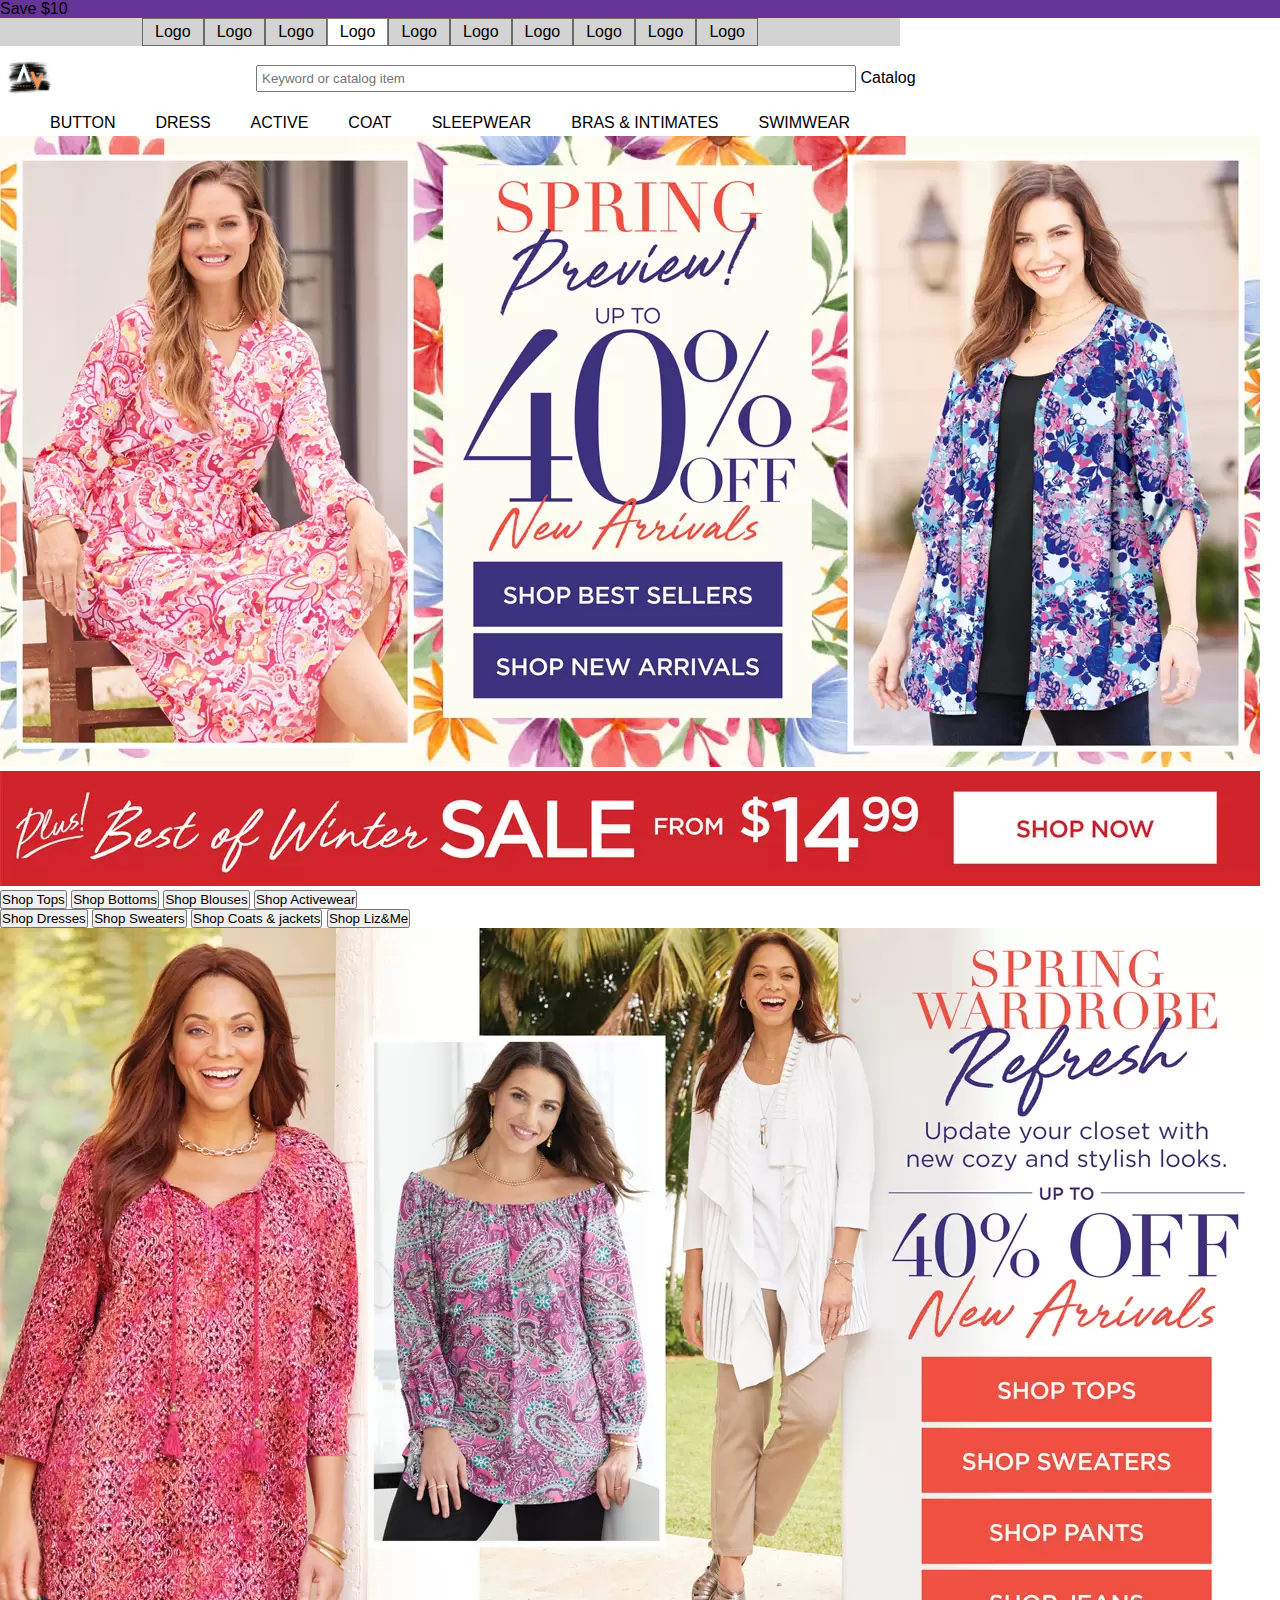
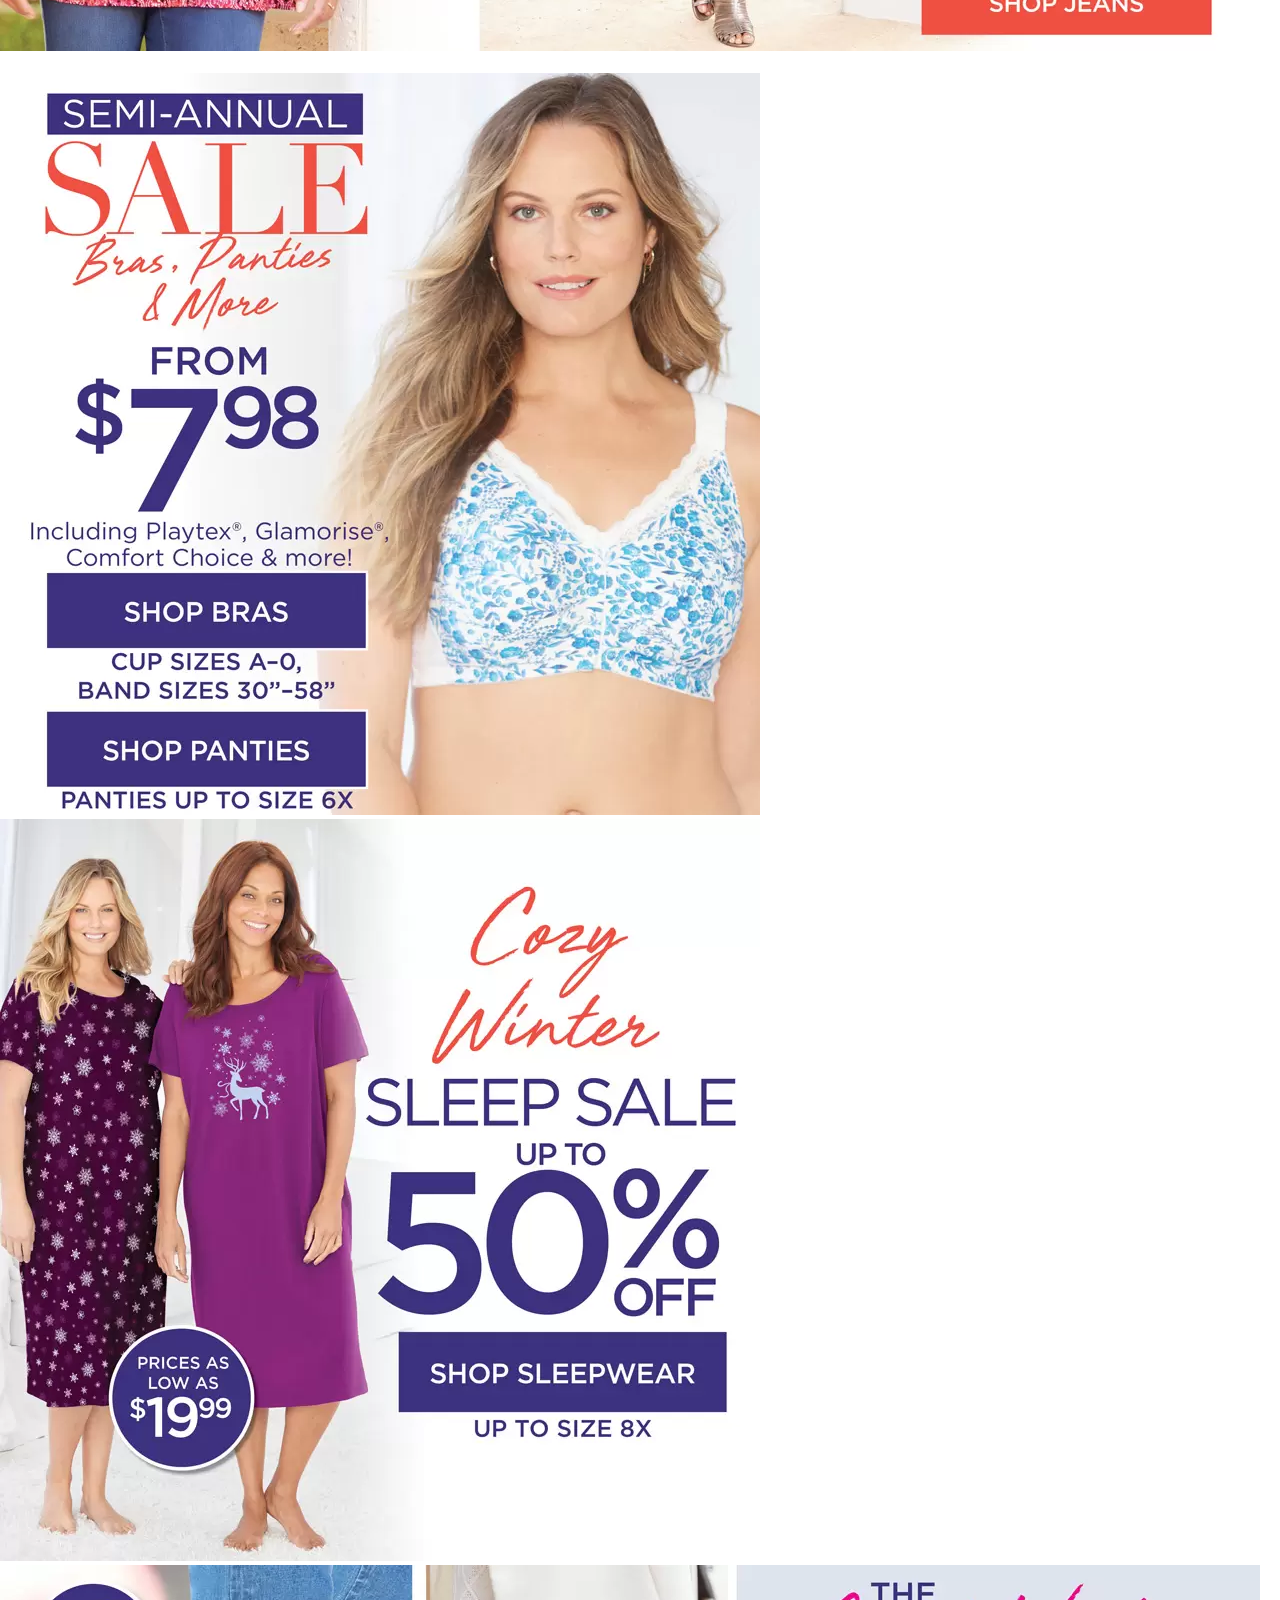
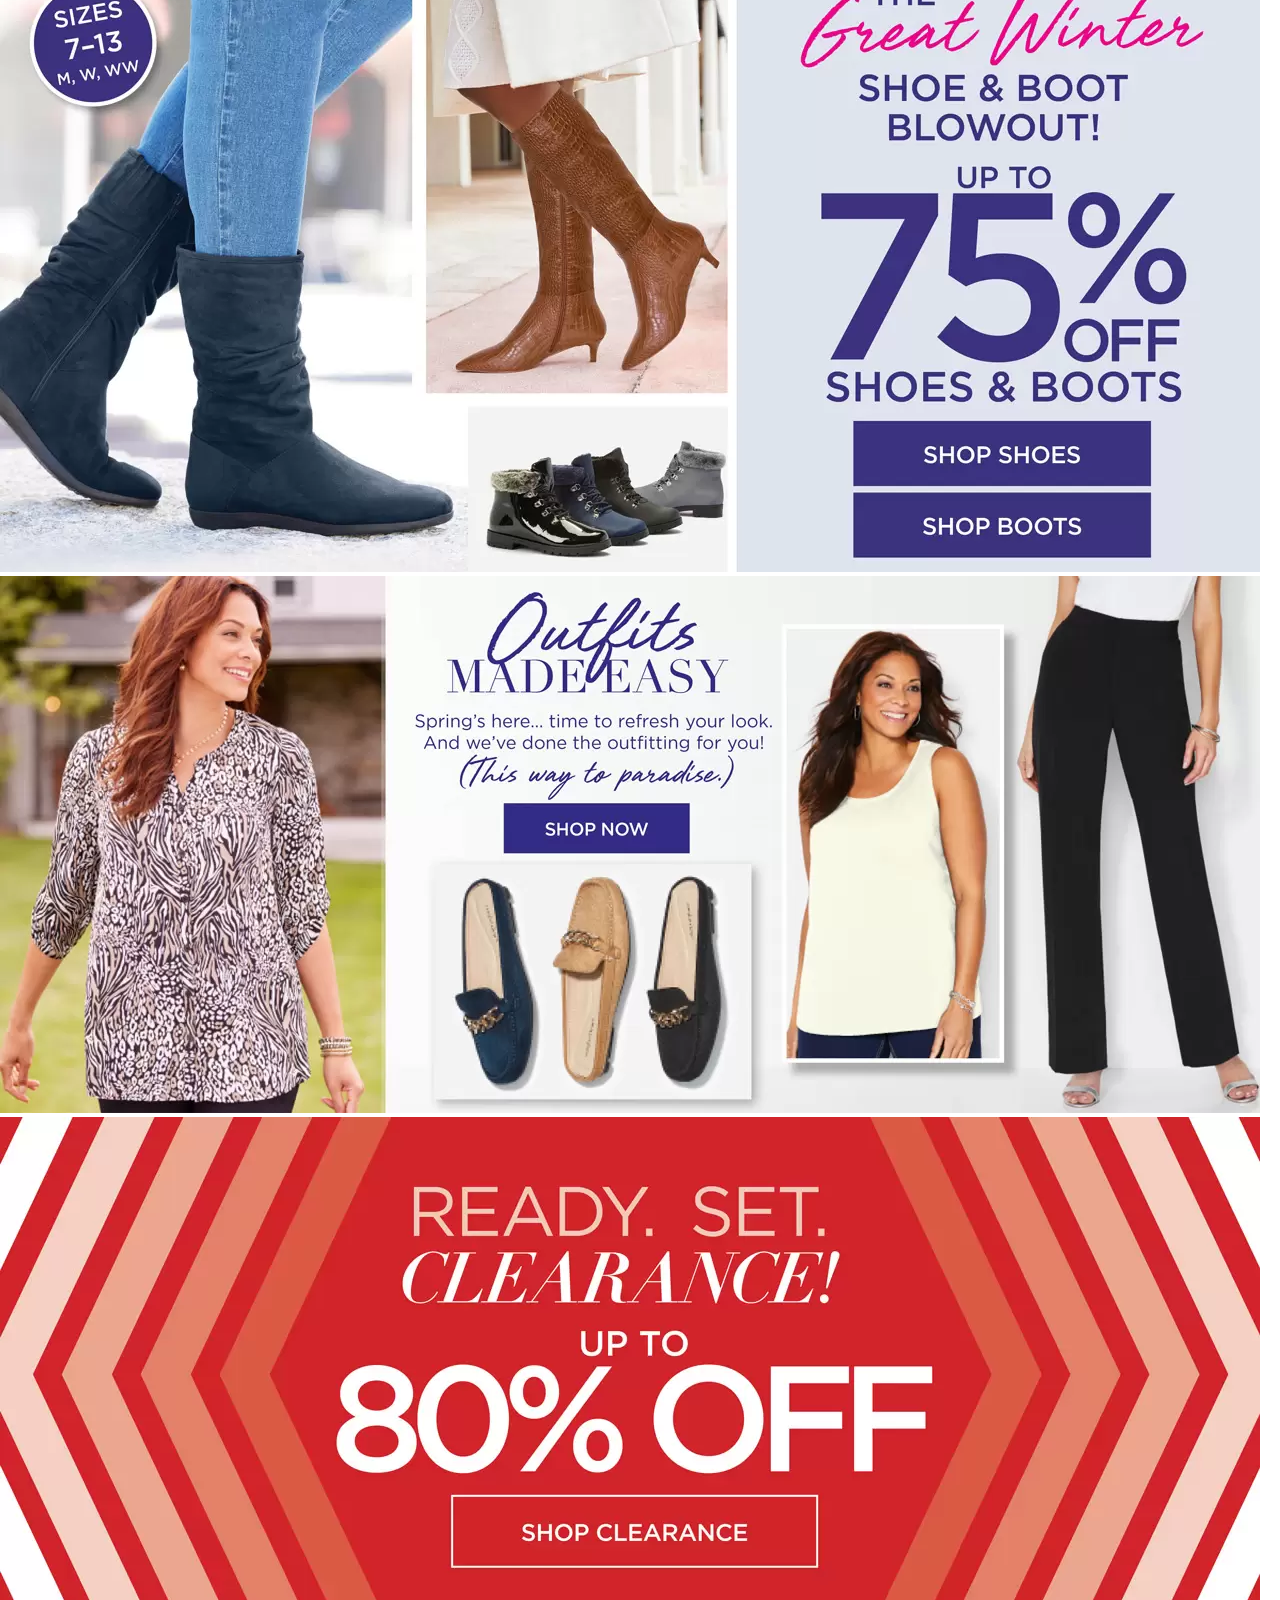
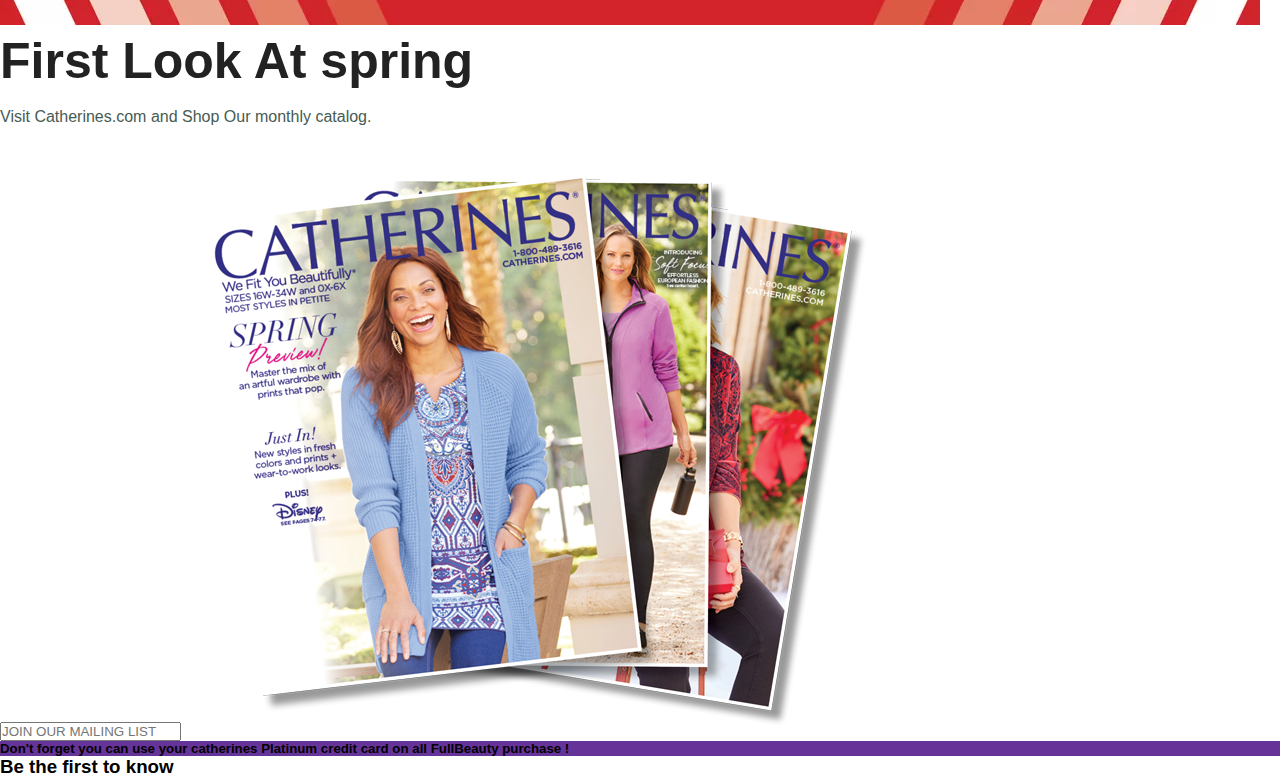
==== phobic-lumber-7659/Masai unit 2 individual project/index.html @ 64210ccc "working on project" ====
<!DOCTYPE html>
<html lang="en">
  <head>
    <meta charset="UTF-8" />
    <meta http-equiv="X-UA-Compatible" content="IE=edge" />
    <meta name="viewport" content="width=device-width, initial-scale=1.0" />
    <title>Document</title>
    <script
      src="https://kit.fontawesome.com/f1a54d22ef.js"
      crossorigin="anonymous"
    ></script>
    <link rel="stylesheet" href="styles.css" />
  </head>
  <body>
    <nav>
      <div class="layer1">Save $10</div>
      <div class="layer2">
        <div class="layer2-child">Logo</div>
        <div class="layer2-child">Logo</div>
        <div class="layer2-child">Logo</div>
        <div class="layer2-child active">Logo</div>
        <div class="layer2-child">Logo</div>
        <div class="layer2-child">Logo</div>
        <div class="layer2-child">Logo</div>
        <div class="layer2-child">Logo</div>
        <div class="layer2-child">Logo</div>
        <div class="layer2-child">Logo</div>
      </div>
      <div class="layer3">
        <div class="logo-container">
          <div class="logo">
            <a href=""><img src="logos000005.png" alt="" /></a>
          </div>
          <div class="search">
            <input type="text" placeholder="Keyword or catalog item"/>
          </div>
          <div class="logos">
            <a href="./login.html" target="_blank"><img src="" /></a>
    <span>Catalog</span>

          </div>
        </div>
        <div class="tabs-container">
          <div class="tab active">button</div>
          <div class="tab">dress</div>
          <div class="tab">active</div>
          <div class="tab">coat</div>
          <div class="tab">sleepwear</div>
          <div class="tab">bras & intimates</div>
          <div class="tab">swimwear</div>
        </div>
      </div>
    </nav>
    
    <main>
      <div class="container">
        <div class="image"> <img src="Images/main images/ca-0117-MainFeature_D (2).webp" alt=""> </div>
        <div class="image"> <img src="Images/main images/ca-0117-BestOf_D.webp" alt=""> </div>
      </div>

      <div class="left">
        <button> Shop Tops</button>
        <button> Shop Bottoms</button>
        <button> Shop Blouses</button>
        <button> Shop Activewear</button>
      </div>
      <div class="right">
        <button> Shop Dresses</button>
        <button> Shop Sweaters</button>
        <button> Shop Coats & jackets</button>
        <button> Shop Liz&Me</button>
      </div>
      <div><img src="Images/main images/ca-0117-Wardrobe_D.webp" alt=""></div>
      <div><img src="Images/ca-0117-Suprema_D.webp" alt=""></div>

      <div class="comb-img">
        <div class="img"> <img src="Images/main images/ca-0117-Intimates.webp" alt=""></div>
        <div class="img"> <img src="Images/main images/ca-0117-Sleep.webp" alt=""></div>
      </div>

      <div><img src="Images/main images/ca-0117-Shoes_D.webp" alt=""></div>
      
      <div><img src="Images/main images/01-2023-CA-Outfitting-HP-Banner-011723_D.webp" alt=""></div>

      <div><img src="Images/main images/ca-0117-Clearance_D.webp" alt=""></div>

      <div class="catalog">
        <h1>First Look At spring</h1>
        <p>Visit Catherines.com and Shop Our monthly catalog. </p>
        <input type="text" name="" id="" placeholder="JOIN OUR MAILING LIST">
        <img src="Images/main images/ca-0117-catalog.png" alt="">


      </div>

      <div class="layer1"> 
        <h5 class="footer heading">Don't forget you can use your catherines Platinum credit card on all FullBeauty purchase ! </h5>
      </div>

    </main>
    <footer>
      
      <div class="footer-text"> 
        <h3>Be the first to know</h3>

      </div>


    </footer>
  </body>
</html>
---- phobic-lumber-7659/Masai unit 2 individual project/styles.css ----
@import url(https://fonts.google.com/share?selection.family=Roboto%20Mono:wght@200);
* {
  margin: 0;
  padding: 0;
  box-sizing: border-box;
  font-family: "spartan", sans-serif;
}
h1 {
  font-size: 50px;
  line-height: 64px;
  color: #222;
}
h2 {
  font-size: 46px;
  line-height: 54px;
  color: #222;
}
h4 {
  font-size: 20px;
  /* line-height: 54px; */
  color: #222;
}
h6 {
  font-size: 12px;
  /* line-height: 54px; */
  font-weight: 700;
  color: #222;
}
p {
  font-size: 16px;
  color: #465b52;
  margin: 15px 0 20px 0;
}
body {
  width: 100%;
}
#logo {
  width: 90px;
  height: 90px;
}
#header {
  display: flex;
  align-items: center;
  justify-content: space-between;
  padding: 20px 80px;
  background-color: rgb(218, 215, 235);
}
#navbar {
  display: flex;
  align-items: center;
  justify-content: center;
}
#navbar li {
  list-style: none;
  padding: 0 20px;
}
#navbar li a {
  text-decoration: none;
  font-size: 16px;
  font-weight: 600;
  color: coral;
  transition: 0.3s ease;
}
#navbar li a :hover,
#navbar li a :active {
  color: black;
}

.layer1 {
  background-color: rebeccapurple;
}

.tabs-container,
.layer2 {
  width: 100vh;
  display: flex;
  justify-content: center;
  background-color: lightgray;
}

.layer2 div {
  padding: 4px 12px;
  border: 1px solid rgba(0, 0, 0, 0.5);
}

.layer2 div.active {
  background-color: white;
}

.logo-container {
  display: flex;
  align-items: center;
}

.logo-container > .logo {
  flex-basis: 20%;
}

.logo-container > .search > input[type="text"] {
  width: 600px;
  padding: 4px;
}



.logo img {
  width: 60px;
}

.tabs-container {
  background-color: white;
}

.tabs-container .tab {
    padding: 4px 20px;
    text-transform: uppercase;
}
.comb-image{
    display: grid;
    grid-template-columns: auto;
    align-items: center;

}
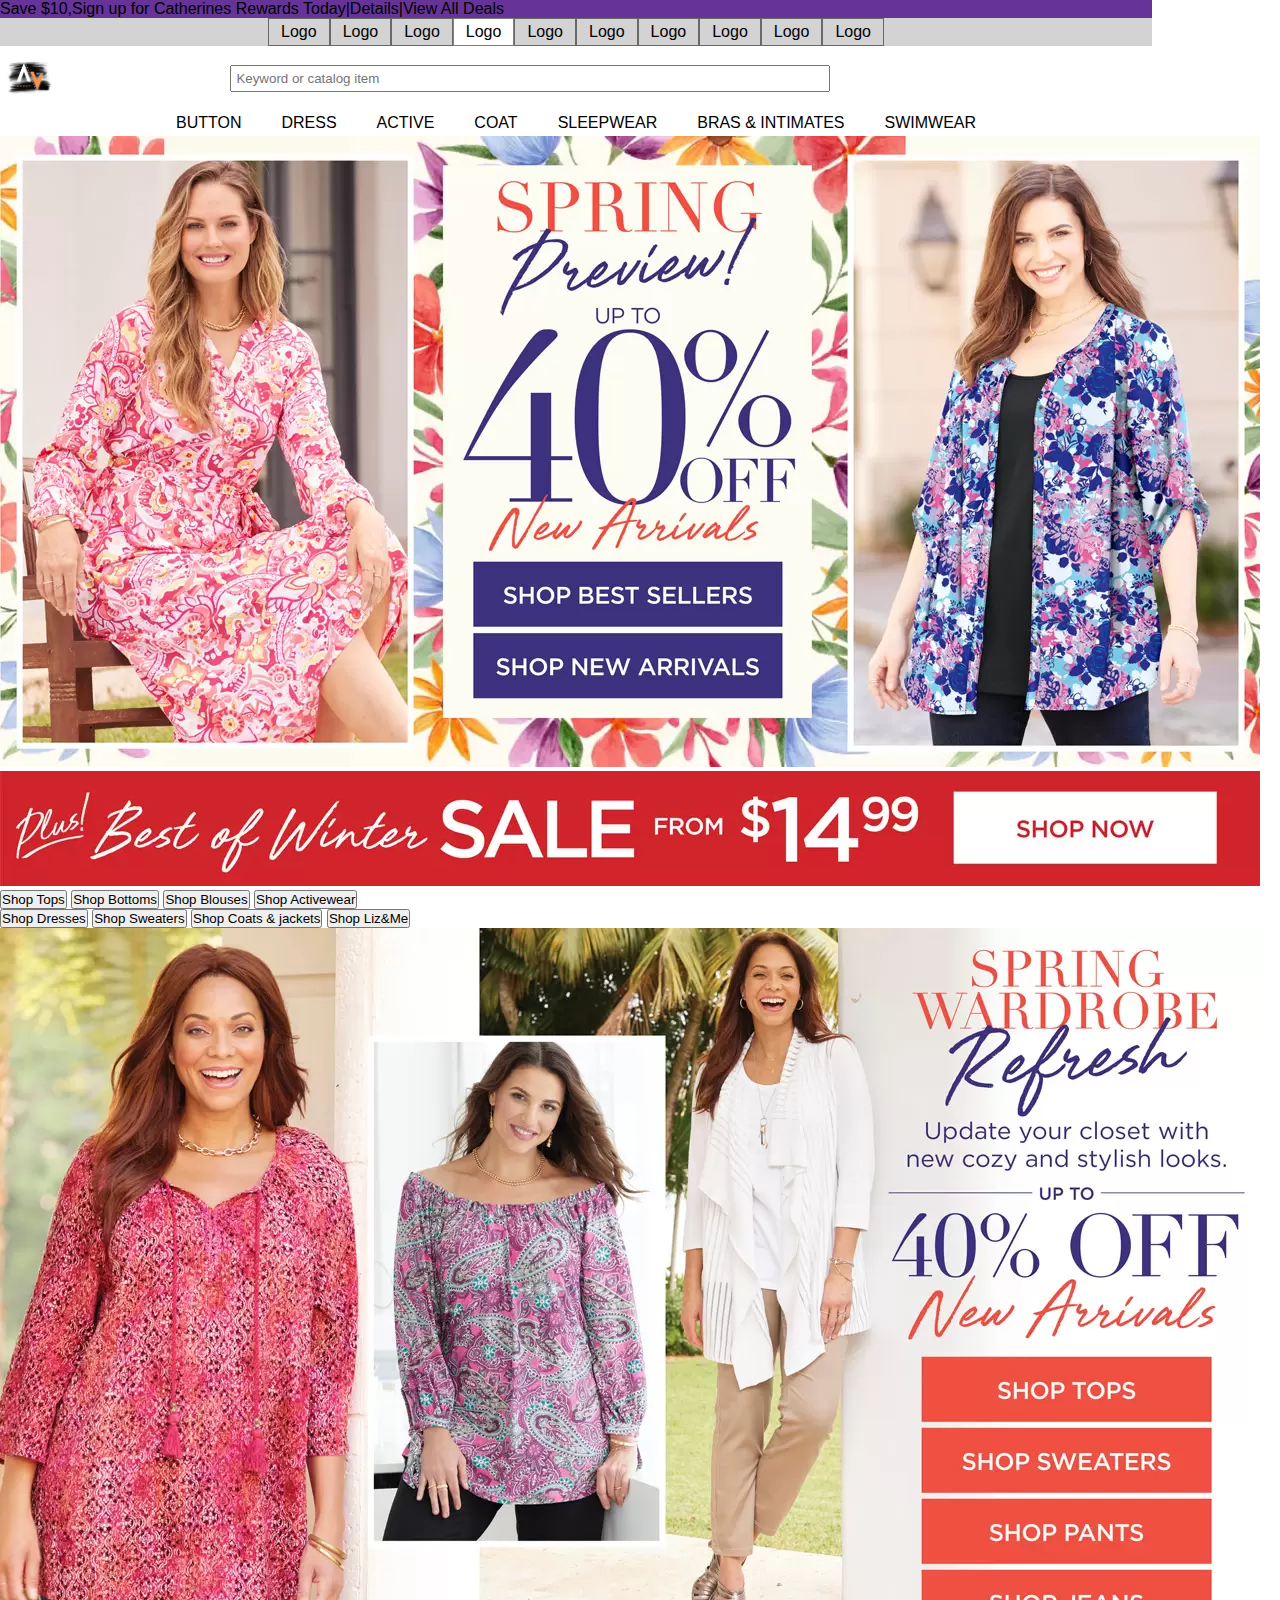
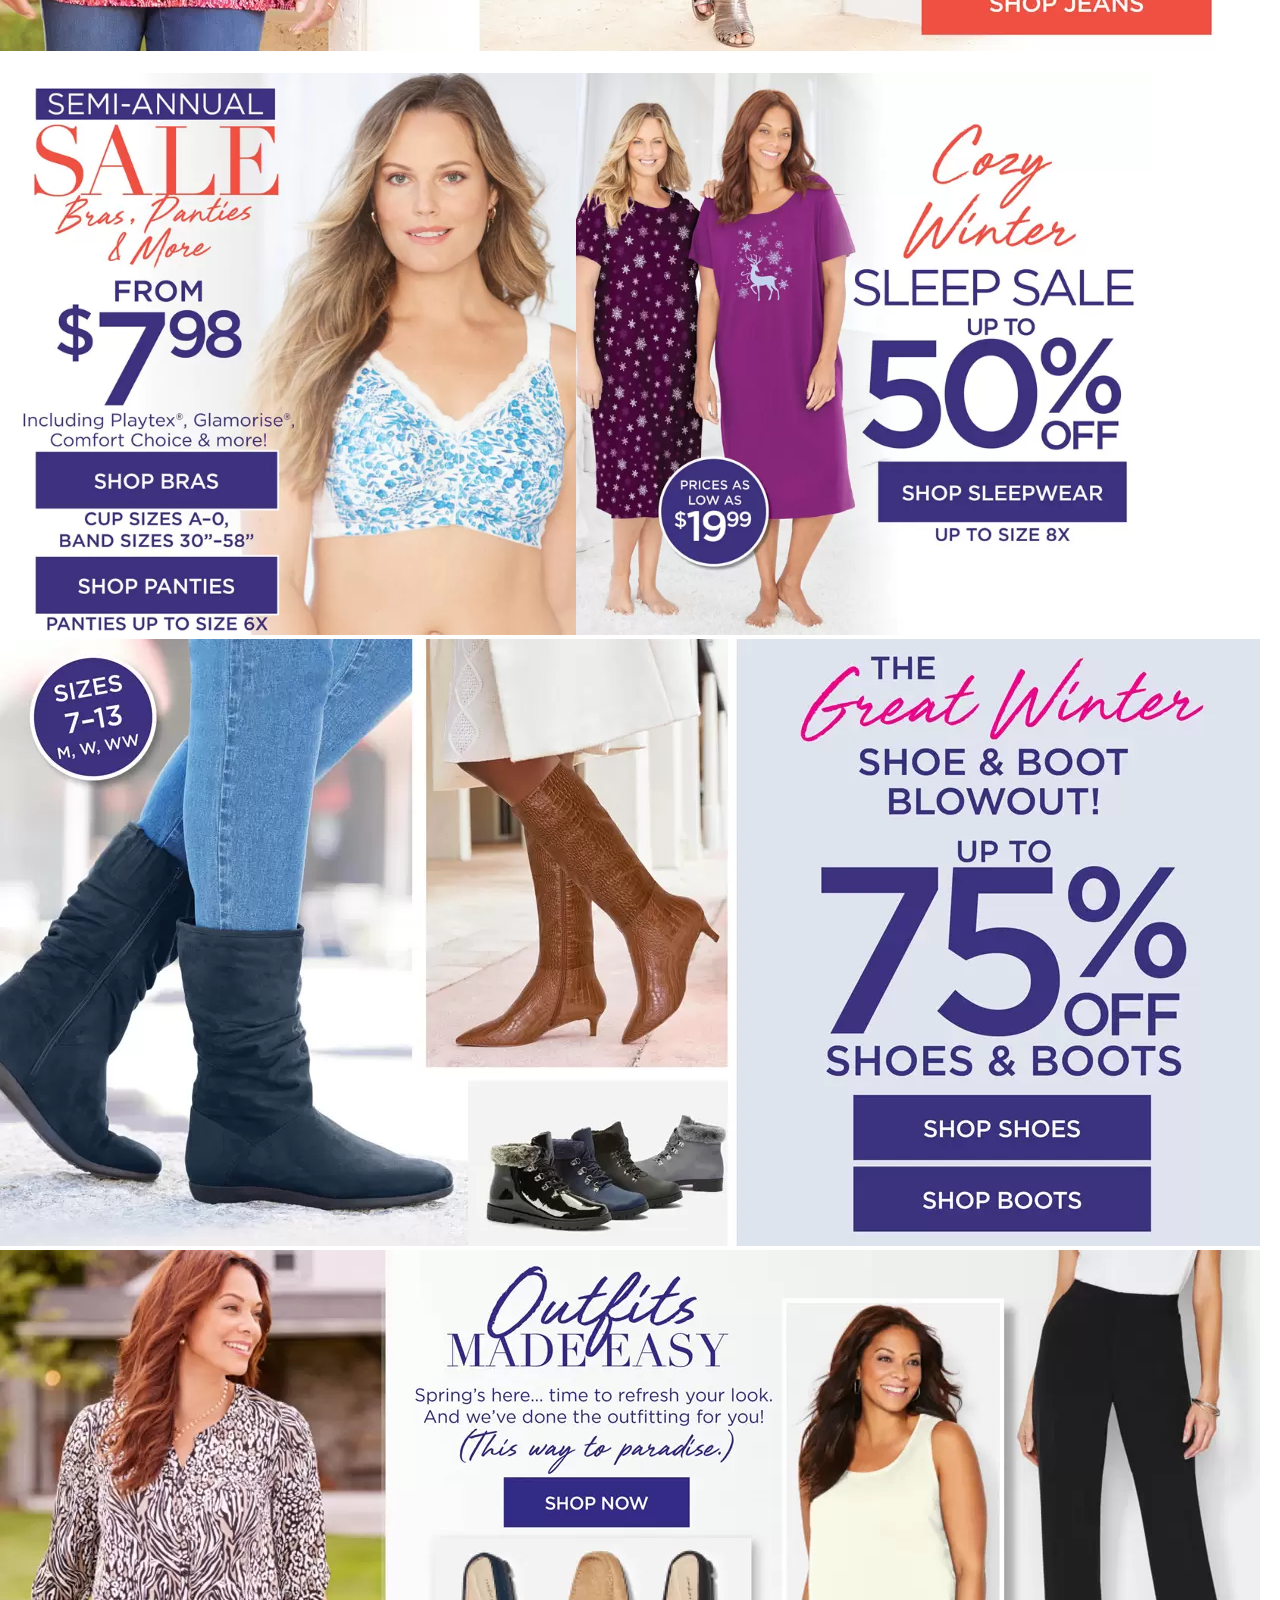
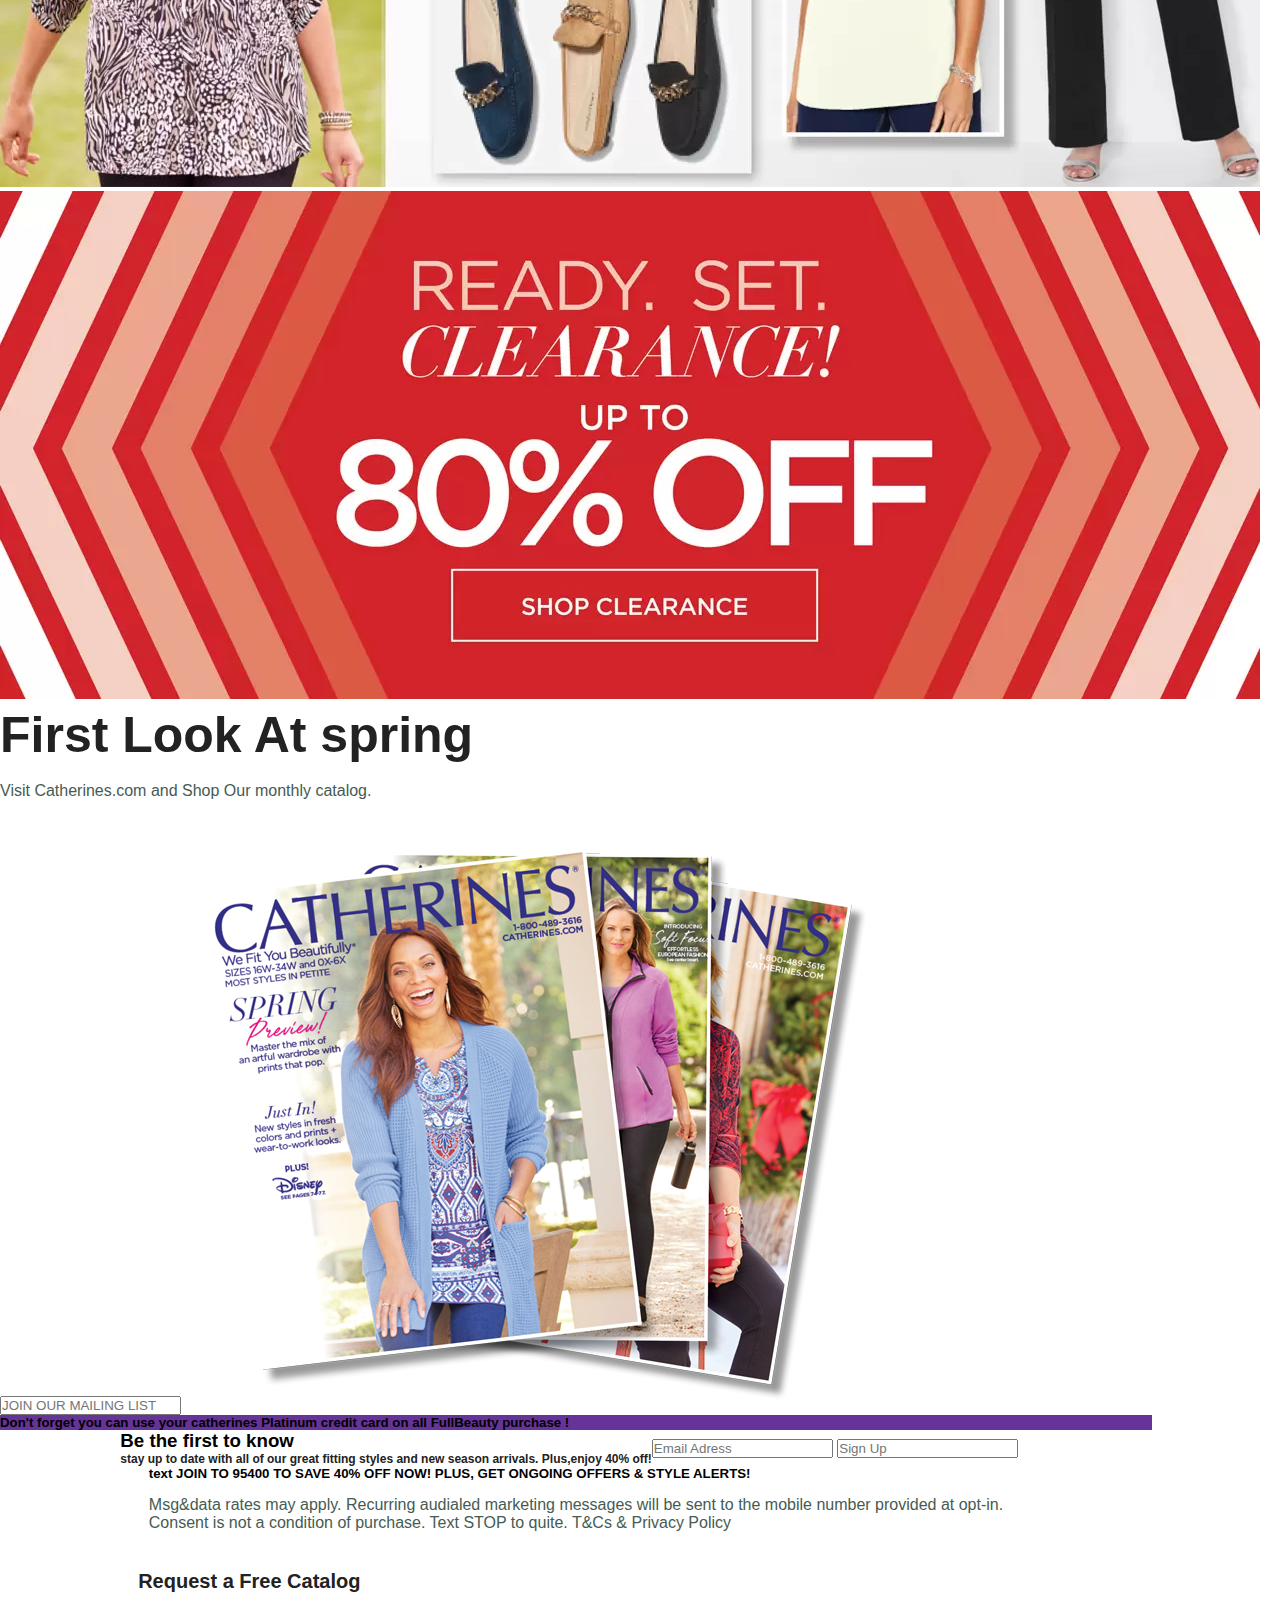
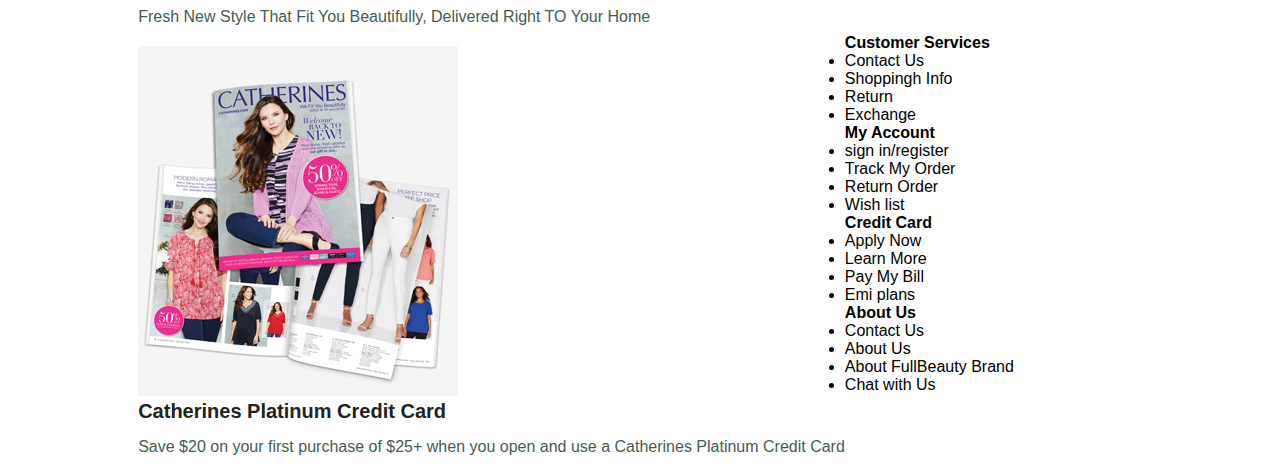
==== commit 8160ac0b: "added product page  and add to cart functionality" ====
--- a/phobic-lumber-7659/Masai unit 2 individual project/index.html
+++ b/phobic-lumber-7659/Masai unit 2 individual project/index.html
@@ -4,16 +4,13 @@
     <meta charset="UTF-8" />
     <meta http-equiv="X-UA-Compatible" content="IE=edge" />
     <meta name="viewport" content="width=device-width, initial-scale=1.0" />
+    <script src="https://kit.fontawesome.com/f1a54d22ef.js" crossorigin="anonymous"></script>
     <title>Document</title>
-    <script
-      src="https://kit.fontawesome.com/f1a54d22ef.js"
-      crossorigin="anonymous"
-    ></script>
     <link rel="stylesheet" href="styles.css" />
   </head>
   <body>
     <nav>
-      <div class="layer1">Save $10</div>
+      <div class="layer1">Save $10,Sign up for Catherines Rewards Today|Details|View All Deals</div>
       <div class="layer2">
         <div class="layer2-child">Logo</div>
         <div class="layer2-child">Logo</div>
@@ -32,12 +29,21 @@
             <a href=""><img src="logos000005.png" alt="" /></a>
           </div>
           <div class="search">
-            <input type="text" placeholder="Keyword or catalog item"/>
+            <input type="text" placeholder="Keyword or catalog item" />
+            <div class="icons"  >
+              <a href="./login.html" target="_blank"> <i class="fa-solid fa-user"></i>  </a>
+              
+              
+              <i  class="fa-solid fa-credit-card"></i>
+              <a href="./cart.html" target="_blank"> <i class="fa-solid fa-bag-shopping">  </i></a>
+              
+
+            </div>
+            
           </div>
           <div class="logos">
-            <a href="./login.html" target="_blank"><img src="" /></a>
-    <span>Catalog</span>
-
+            
+            
           </div>
         </div>
         <div class="tabs-container">
@@ -51,61 +57,184 @@
         </div>
       </div>
     </nav>
-    
-    <main>
-      <div class="container">
-        <div class="image"> <img src="Images/main images/ca-0117-MainFeature_D (2).webp" alt=""> </div>
-        <div class="image"> <img src="Images/main images/ca-0117-BestOf_D.webp" alt=""> </div>
-      </div>
-
-      <div class="left">
-        <button> Shop Tops</button>
-        <button> Shop Bottoms</button>
-        <button> Shop Blouses</button>
-        <button> Shop Activewear</button>
-      </div>
-      <div class="right">
-        <button> Shop Dresses</button>
-        <button> Shop Sweaters</button>
-        <button> Shop Coats & jackets</button>
-        <button> Shop Liz&Me</button>
-      </div>
-      <div><img src="Images/main images/ca-0117-Wardrobe_D.webp" alt=""></div>
-      <div><img src="Images/ca-0117-Suprema_D.webp" alt=""></div>
-
-      <div class="comb-img">
-        <div class="img"> <img src="Images/main images/ca-0117-Intimates.webp" alt=""></div>
-        <div class="img"> <img src="Images/main images/ca-0117-Sleep.webp" alt=""></div>
-      </div>
-
-      <div><img src="Images/main images/ca-0117-Shoes_D.webp" alt=""></div>
-      
-      <div><img src="Images/main images/01-2023-CA-Outfitting-HP-Banner-011723_D.webp" alt=""></div>
-
-      <div><img src="Images/main images/ca-0117-Clearance_D.webp" alt=""></div>
-
-      <div class="catalog">
-        <h1>First Look At spring</h1>
-        <p>Visit Catherines.com and Shop Our monthly catalog. </p>
-        <input type="text" name="" id="" placeholder="JOIN OUR MAILING LIST">
-        <img src="Images/main images/ca-0117-catalog.png" alt="">
-
-
-      </div>
-
-      <div class="layer1"> 
-        <h5 class="footer heading">Don't forget you can use your catherines Platinum credit card on all FullBeauty purchase ! </h5>
-      </div>
-
-    </main>
-    <footer>
-      
-      <div class="footer-text"> 
-        <h3>Be the first to know</h3>
-
-      </div>
-
-
-    </footer>
+
+    <div class="main">
+      <main>
+        <div class="container">
+          <div class="image">
+            <a href="./products.html" target="_blank">  <img 
+              src="Images/main images/ca-0117-MainFeature_D (2).webp"
+              alt=""
+            />  </i></a>
+          </div>
+          <div class="image">
+            <img src="Images/main images/ca-0117-BestOf_D.webp" alt="" />
+          </div>
+        </div>
+<div class="midbuttons">
+
+  <div class="left">
+    <button>Shop Tops</button>
+    <button>Shop Bottoms</button>
+    <button>Shop Blouses</button>
+    <button>Shop Activewear</button>
+  </div>
+  <div class="right">
+    <button>Shop Dresses</button>
+    <button>Shop Sweaters</button>
+    <button>Shop Coats & jackets</button>
+    <button>Shop Liz&Me</button>
+  </div>
+</div>
+        <div>
+          <img src="Images/main images/ca-0117-Wardrobe_D.webp" alt="" />
+        </div>
+        <div><img src="Images/ca-0117-Suprema_D.webp" alt="" /></div>
+
+        <div id="comb-img">
+          <div class="img">
+            <img src="Images/main images/ca-0117-Intimates.webp" alt="" />
+          </div>
+          <div class="img">
+            <img src="Images/main images/ca-0117-Sleep.webp" alt="" />
+          </div>
+        </div>
+
+        <div><img src="Images/main images/ca-0117-Shoes_D.webp" alt="" /></div>
+
+        <div>
+          <img
+            src="Images/main images/01-2023-CA-Outfitting-HP-Banner-011723_D.webp"
+            alt=""
+          />
+        </div>
+
+        <div>
+          <img src="Images/main images/ca-0117-Clearance_D.webp" alt="" />
+        </div>
+
+        <div class="catalog">
+          <h1>First Look At spring</h1>
+          <p>Visit Catherines.com and Shop Our monthly catalog.</p>
+          <input
+            type="text"
+            name=""
+            id=""
+            placeholder="JOIN OUR MAILING LIST"
+          />
+          <img src="Images/main images/ca-0117-catalog.png" alt="" />
+        </div>
+
+        <div class="layer1">
+          <h5 class="footer heading">
+            Don't forget you can use your catherines Platinum credit card on all
+            FullBeauty purchase !
+          </h5>
+        </div>
+      </main>
+    </div>
+
+    <div class="footer">
+
+      <footer>
+        <div class="footer-text">
+          <h3>Be the first to know</h3>
+          <h6>
+            stay up to date with all of our great fitting styles and new season
+            arrivals. Plus,enjoy 40% off!
+          </h6>
+        </div>
+        <div>
+          <input type="text" name="" id="" placeholder="Email Adress" />
+          <input type="text" name="" id="" placeholder="Sign Up" />
+        </div>
+        <div>
+          <a href="./login.html" target="_blank"><img src="" /></a>
+  
+          <a href="./login.html" target="_blank"><img src="" /></a>
+  
+          <a href="./login.html" target="_blank"><img src="" /></a>
+  
+          <a href="./login.html" target="_blank"><img src="" /></a>
+        </div>
+        <div>
+          <h5>
+            text JOIN TO 95400 TO SAVE 40% OFF NOW! PLUS, GET ONGOING OFFERS &
+            STYLE ALERTS!
+          </h5>
+          <p>
+            Msg&data rates may apply. Recurring audialed marketing messages will
+            be sent to the mobile number provided at opt-in. <br />
+            Consent is not a condition of purchase. Text STOP to quite. T&Cs &
+            Privacy Policy
+          </p>
+        </div>
+        <div class="footer-3rdlast">
+          <div>
+            <img src="" alt="" />
+            <h4>Request a Free Catalog</h4>
+            <p>
+              Fresh New Style That Fit You Beautifully, Delivered Right TO Your
+              Home
+            </p>
+          </div>
+          <div>
+            <img src="Images/footer images/2021-ca-footer-CATALOG.jpg" alt="" />
+            <h4>Catherines Platinum Credit Card</h4>
+            <p>
+              Save $20 on your first purchase of $25+ when you open and use a
+              Catherines Platinum Credit Card
+            </p>
+          </div>
+        </div>
+        <div class="services">
+          <div class="customer_services">
+            
+              <strong>Customer Services</strong>
+           
+            <ul>
+              <li>Contact Us</li>
+              <li>Shoppingh Info</li>
+              <li>Return</li>
+              <li>Exchange</li>
+            </ul>
+          </div>
+          <div class="My_Account">
+            
+              <strong>My Account</strong>
+           
+            <ul>
+              <li>sign in/register</li>
+              <li>Track My Order</li>
+              <li>Return Order</li>
+              <li>Wish list</li>
+            </ul>
+          </div>
+          <div class="cretitcard">
+            
+              <strong>Credit Card</strong>
+           
+            <ul>
+              <li>Apply Now</li>
+              <li>Learn More</li>
+              <li>Pay My Bill</li>
+              <li>Emi plans</li>
+            </ul>
+          </div>
+          <div class="About">
+            
+              <strong>About Us</strong>
+           
+            <ul>
+              <li>Contact Us</li>
+              <li>About Us</li>
+              <li>About FullBeauty Brand</li>
+              <li>Chat with Us</li>
+            </ul>
+          </div>
+        </div>
+      </footer>
+
+    </div>
   </body>
 </html>
--- a/phobic-lumber-7659/Masai unit 2 individual project/styles.css
+++ b/phobic-lumber-7659/Masai unit 2 individual project/styles.css
@@ -72,7 +72,7 @@
 
 .tabs-container,
 .layer2 {
-  width: 100vh;
+  width: 100%;
   display: flex;
   justify-content: center;
   background-color: lightgray;
@@ -120,4 +120,35 @@
     grid-template-columns: auto;
     align-items: center;
 
-}+}
+footer{
+  display: flex;
+  flex-wrap: wrap;
+  /* for horizontal aligning of child divs */
+  justify-content: center;
+  /* for vertical aligning */
+  align-items: center;
+  
+}
+.search{
+  display: flex;
+  justify-content: space-between;
+ 
+}
+body{
+  width: 90%;
+}
+
+#comb-img{
+  display: flex;
+}
+
+
+
+#comb-img .img{
+  width: 100%;
+}
+
+#comb-img .img img{
+  width: 100%;
+}
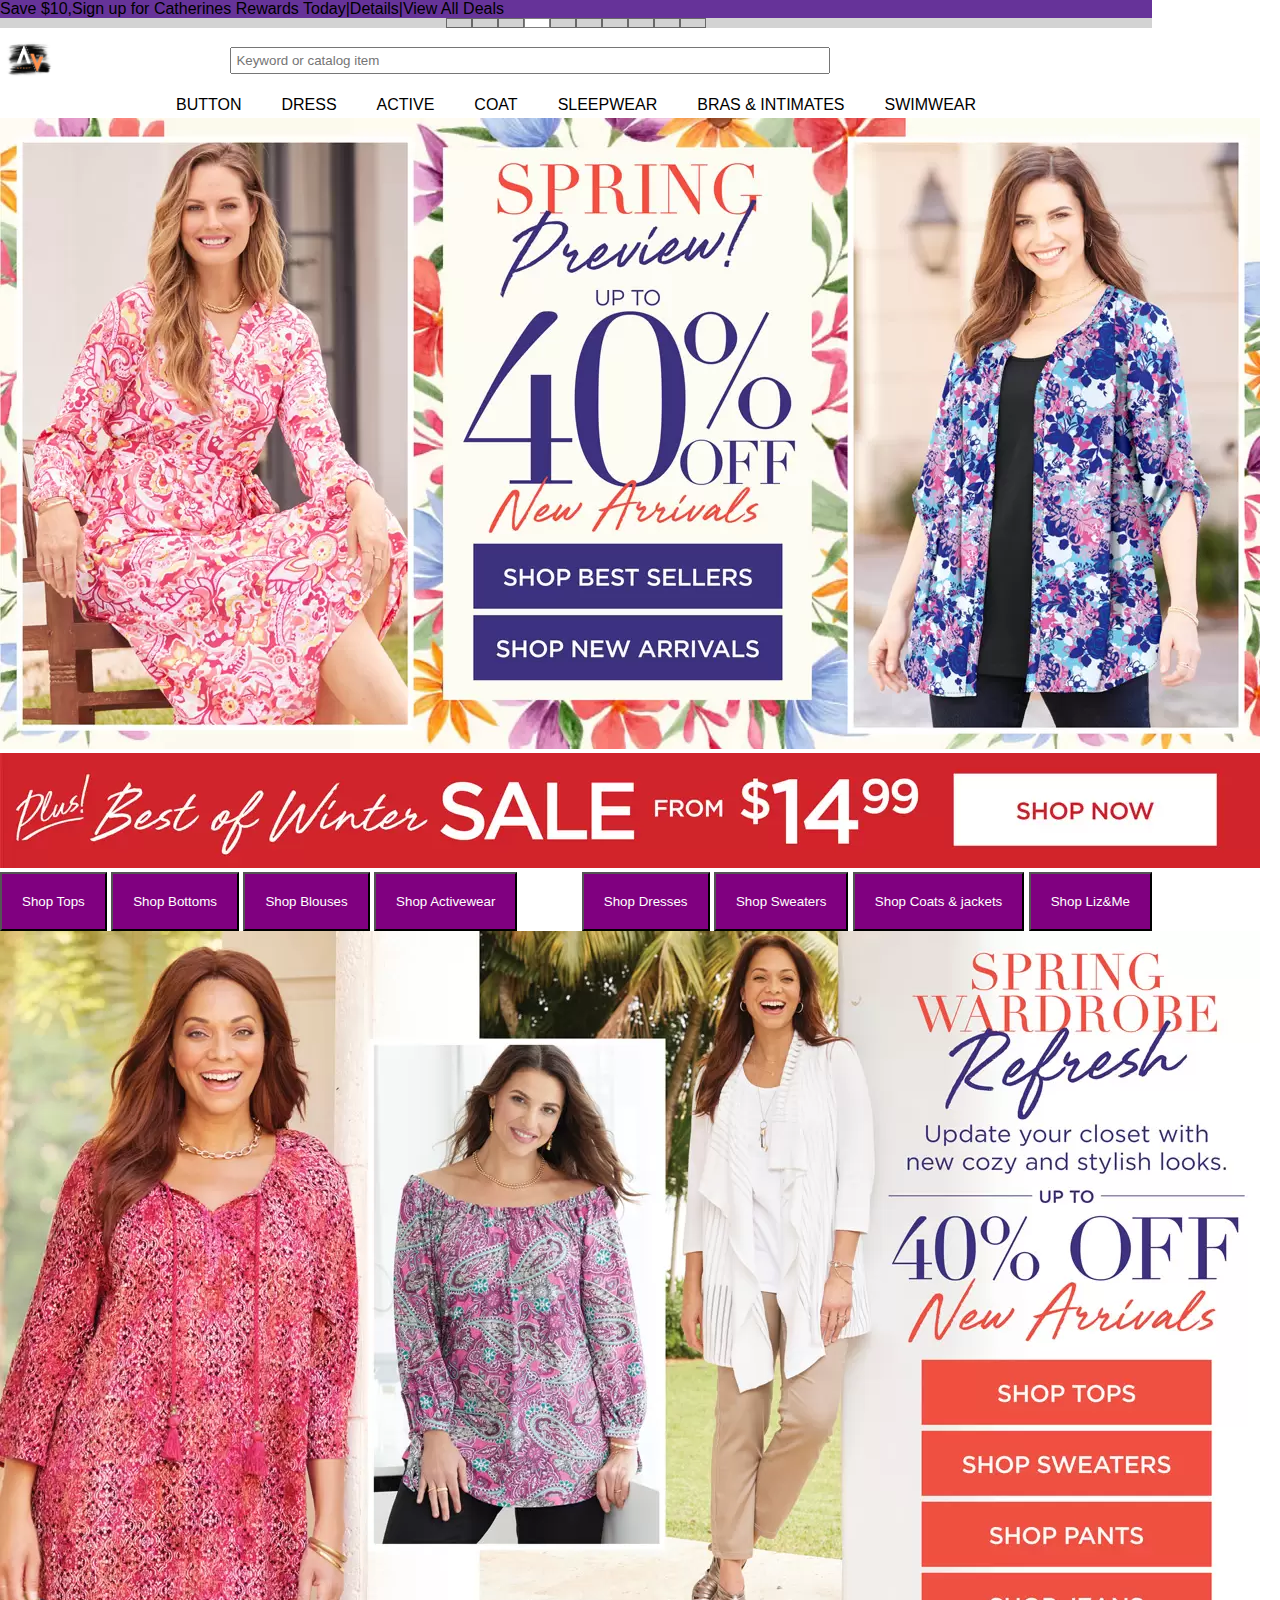
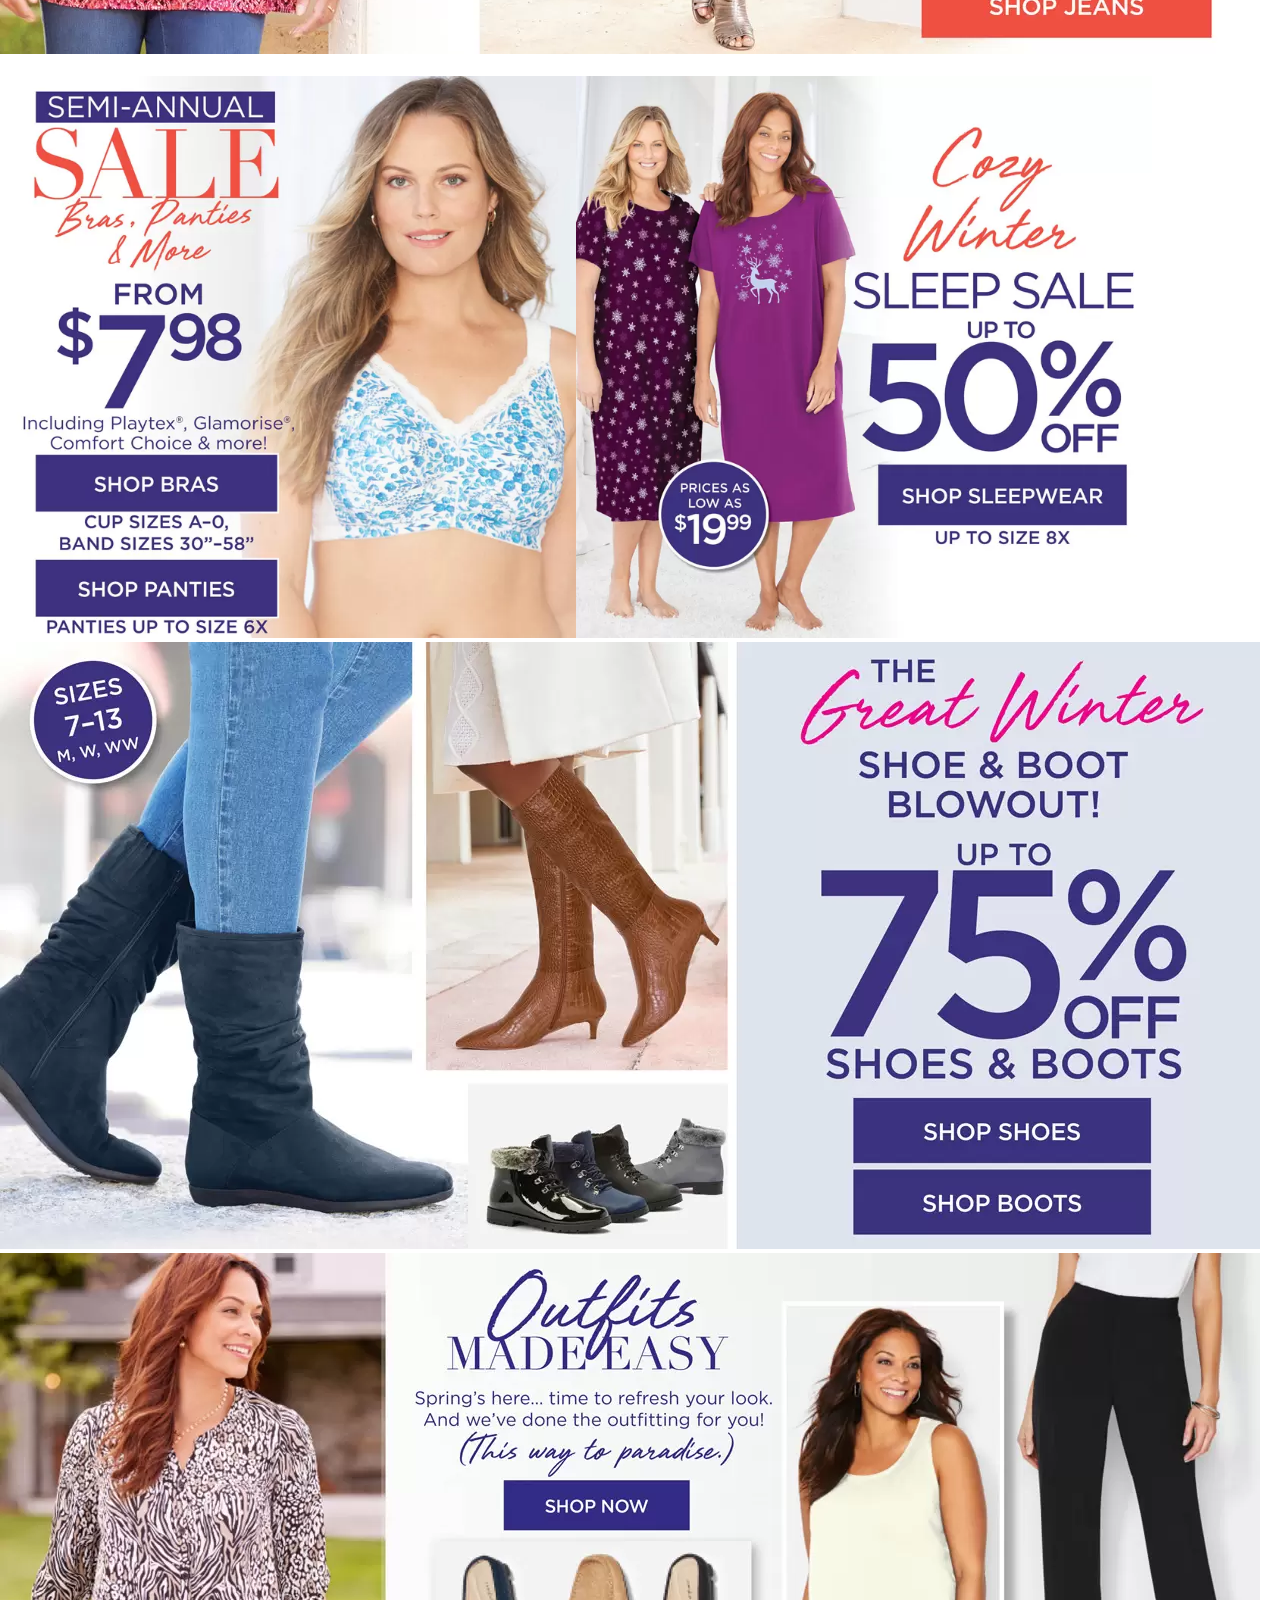
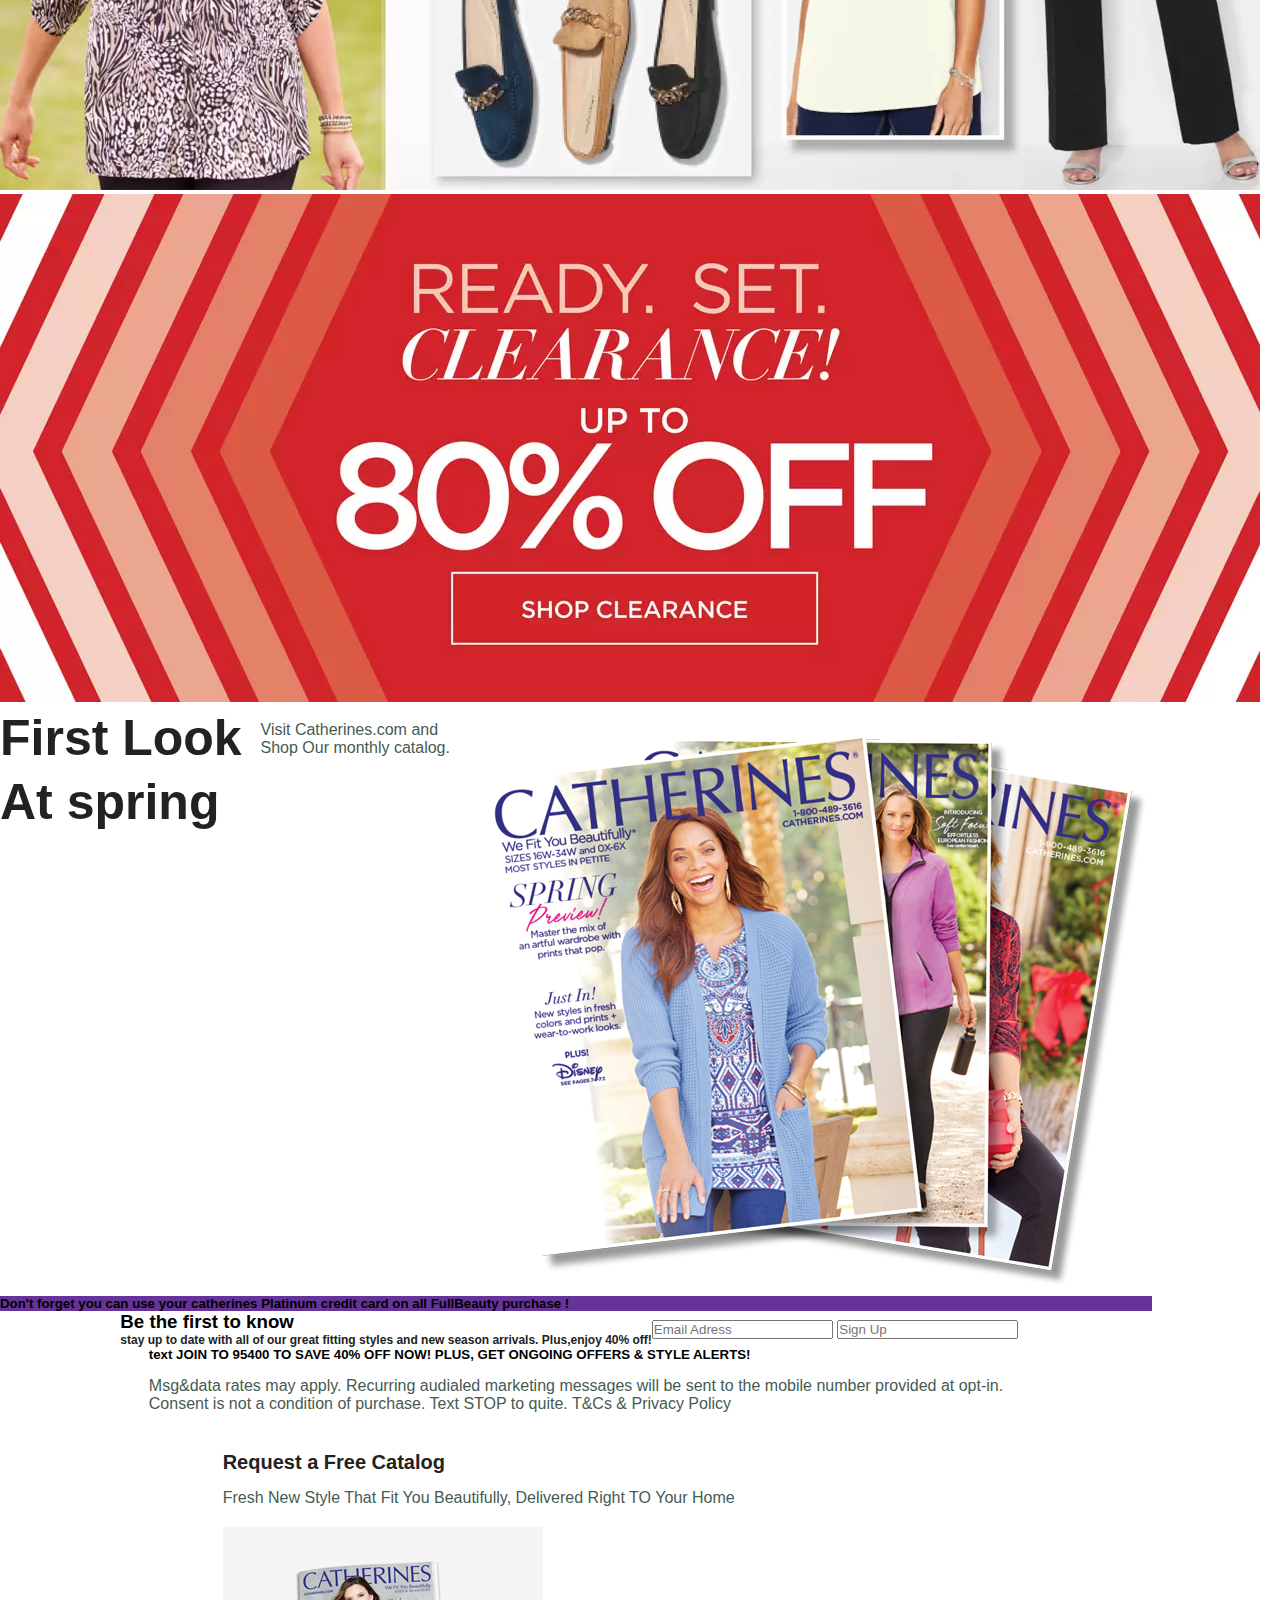
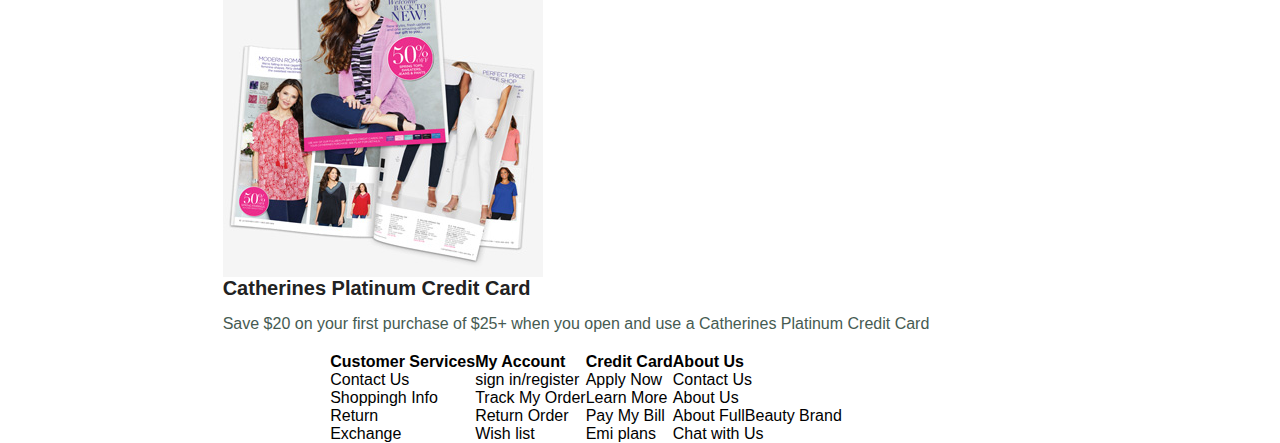
==== commit f294e985: "added the cart" ====
--- a/phobic-lumber-7659/Masai unit 2 individual project/index.html
+++ b/phobic-lumber-7659/Masai unit 2 individual project/index.html
@@ -12,16 +12,16 @@
     <nav>
       <div class="layer1">Save $10,Sign up for Catherines Rewards Today|Details|View All Deals</div>
       <div class="layer2">
-        <div class="layer2-child">Logo</div>
-        <div class="layer2-child">Logo</div>
-        <div class="layer2-child">Logo</div>
-        <div class="layer2-child active">Logo</div>
-        <div class="layer2-child">Logo</div>
-        <div class="layer2-child">Logo</div>
-        <div class="layer2-child">Logo</div>
-        <div class="layer2-child">Logo</div>
-        <div class="layer2-child">Logo</div>
-        <div class="layer2-child">Logo</div>
+        <div class="layer2-child"><i class="fa-solid fa-photo-film"></i></div>
+        <div class="layer2-child"><i class="fa-brands fa-instagram"></i></div>
+        <div class="layer2-child"><i class="fa-solid fa-house"></i></div>
+        <div class="layer2-child active"><i class="fa-solid fa-shop"></i></div>
+        <div class="layer2-child"><i class="fa-brands fa-linkedin"></i></div>
+        <div class="layer2-child"><i class="fa-solid fa-camera-retro"></i></div>
+        <div class="layer2-child"><i class="fa-solid fa-filter"></i></div>
+        <div class="layer2-child"><i class="fa-solid fa-comments"></i></div>
+        <div class="layer2-child"><i class="fa-solid fa-camera-movie"></i></div>
+        <div class="layer2-child"><i class="fa-solid fa-landmark"></i></div>
       </div>
       <div class="layer3">
         <div class="logo-container">
@@ -60,8 +60,8 @@
 
     <div class="main">
       <main>
-        <div class="container">
-          <div class="image">
+        <div class="topcontainer">
+          <div class="topimage">
             <a href="./products.html" target="_blank">  <img 
               src="Images/main images/ca-0117-MainFeature_D (2).webp"
               alt=""
@@ -71,7 +71,7 @@
             <img src="Images/main images/ca-0117-BestOf_D.webp" alt="" />
           </div>
         </div>
-<div class="midbuttons">
+             <div class="midbuttons">
 
   <div class="left">
     <button>Shop Tops</button>
@@ -100,7 +100,7 @@
           </div>
         </div>
 
-        <div><img src="Images/main images/ca-0117-Shoes_D.webp" alt="" /></div>
+        <div class="full"><img src="Images/main images/ca-0117-Shoes_D.webp" alt="" /></div>
 
         <div>
           <img
@@ -116,12 +116,12 @@
         <div class="catalog">
           <h1>First Look At spring</h1>
           <p>Visit Catherines.com and Shop Our monthly catalog.</p>
-          <input
+          <!-- <input
             type="text"
             name=""
             id=""
             placeholder="JOIN OUR MAILING LIST"
-          />
+          /> -->
           <img src="Images/main images/ca-0117-catalog.png" alt="" />
         </div>
 
@@ -179,7 +179,8 @@
             </p>
           </div>
           <div>
-            <img src="Images/footer images/2021-ca-footer-CATALOG.jpg" alt="" />
+            <img class="catalog"
+            src="Images/footer images/2021-ca-footer-CATALOG.jpg" alt="" />
             <h4>Catherines Platinum Credit Card</h4>
             <p>
               Save $20 on your first purchase of $25+ when you open and use a
@@ -188,7 +189,7 @@
           </div>
         </div>
         <div class="services">
-          <div class="customer_services">
+          <div class="serv" >
             
               <strong>Customer Services</strong>
            
@@ -199,7 +200,7 @@
               <li>Exchange</li>
             </ul>
           </div>
-          <div class="My_Account">
+          <div  class="serv">
             
               <strong>My Account</strong>
            
@@ -210,7 +211,7 @@
               <li>Wish list</li>
             </ul>
           </div>
-          <div class="cretitcard">
+          <div class="serv" >
             
               <strong>Credit Card</strong>
            
@@ -221,7 +222,7 @@
               <li>Emi plans</li>
             </ul>
           </div>
-          <div class="About">
+          <div class="serv">
             
               <strong>About Us</strong>
            
--- a/phobic-lumber-7659/Masai unit 2 individual project/styles.css
+++ b/phobic-lumber-7659/Masai unit 2 individual project/styles.css
@@ -31,9 +31,9 @@
   color: #465b52;
   margin: 15px 0 20px 0;
 }
-body {
+/* body {
   width: 100%;
-}
+} */
 #logo {
   width: 90px;
   height: 90px;
@@ -152,3 +152,32 @@
 #comb-img .img img{
   width: 100%;
 }
+.midbuttons{
+  display: flex;
+  justify-content: space-between;
+}
+.midbuttons button{
+  background-color: purple;
+  color: white;
+  padding:20px 20px 20px 20px;
+
+}
+.services{
+  display: flex;
+  justify-content: space-between;
+  padding-left: 20px;
+ 
+}
+.services .serv ul{
+  list-style: none;
+  justify-content: space-between;
+  align-items: stretch;
+}
+.catalog{
+  display: flex;
+  
+}
+
+.full {
+  width: 1009;
+}